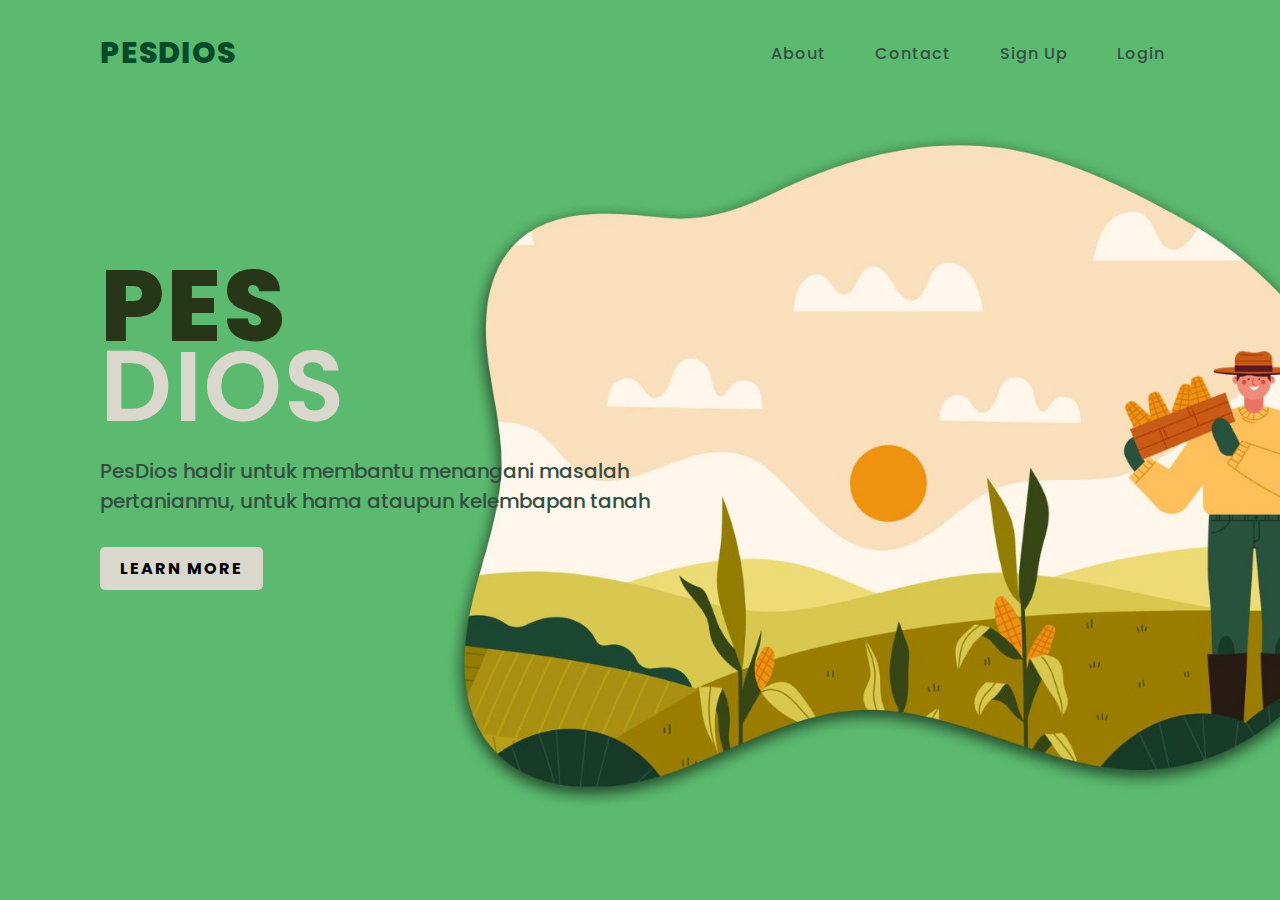
==== index.html @ 078ef663 "Create Landing Page" ====
<!DOCTYPE html>
<html lang="en" dir="ltr">
  <head>
    <meta charset="UTF-8" />
    <meta name="viewport" content="width=device-width, initial-scale=1.0" />
    <link type="text/css" rel="stylesheet" href="style.css" />
    <title>PesDios</title>
  </head>
  <body>
    <section>
      <header>
        <h2>
          <a href="#" class="logo">pesdios</a>
        </h2>
        <div class="navigation">
          <a href="#">About</a>
          <a href="#">Contact</a>
          <a href="#">Sign Up</a>
          <a href="#">Login</a>
        </div>
      </header>
      <div class="content">
        <div class="text-box">
          <h2>
            pes
            <br><span>dios</span>
          </h2>
          <p>
            PesDios hadir untuk membantu menangani masalah pertanianmu, 
            untuk hama ataupun  kelembapan tanah
          </p>
          <a href="#" class="info-btn">learn more</a>
      </div>
    </section>
  </body>
</html>
---- style.css ----
@import url("https://fonts.googleapis.com/css2?family=Poppins:wght@300;400;500;600;700;800;900&display=swap");

* {
  margin: 0;
  padding: 0;
  box-sizing: border-box;
  font-family: "Poppins", sans-serif;
}

section {
  position: relative;
  width: 100%;
  min-height: 100vh;
  display: flex;
  flex-direction: column;
  justify-content: flex-start;
  background: url("images/LandingPageBG.jpg") no-repeat;
  background-size: cover;
  background-position: center;
}

header {
  position: relative;
  top: 0;
  width: 100%;
  padding: 30px 100px;
  display: flex;
  justify-content: space-between;
  align-items: center;
}

header .logo {
  position: relative;
  color: #054a29;
  font-size: 30px;
  text-decoration: none;
  font-weight: 800;
  text-transform: uppercase;
  letter-spacing: 1px;
}

header .navigation a {
  color: #344e41;
  text-decoration: none;
  font-weight: 500;
  letter-spacing: 1px;
  padding: 2px 15px;
  border-radius: 20px;
  transition: 0.3s;
  transition-property: background, color;
}

header .navigation a:not(:last-child) {
  margin-right: 15px;
}

header .navigation a:hover {
  background: #054a29;
  color: #dad7cd;
}

.content {
  max-width: 650px;
  margin: 60px 100px;
}

.content .text-box h2 {
  color: #283618;
  font-size: 100px;
  text-transform: uppercase;
  font-weight: 800;
  line-height: 80px;
  letter-spacing: 2px;
  margin-top: 100px;
  margin-bottom: 30px;
}

.content .text-box h2 span {
  color: #dad7cd;
  font-weight: 600;
}

.content .text-box p {
  color: #344e41;
  font-size: 20px;
  font-weight: 500;
  margin-bottom: 40px;
}

.content .info-btn {
  color: #000;
  background: #dad7cd;
  text-decoration: none;
  text-transform: uppercase;
  font-weight: 700;
  letter-spacing: 2px;
  padding: 10px 20px;
  border-radius: 5px;
  transition: 0.3s;
  transition-property: background, color;
}

.content .info-btn:hover {
  background: #054a29;
  color: #dad7cd;
}
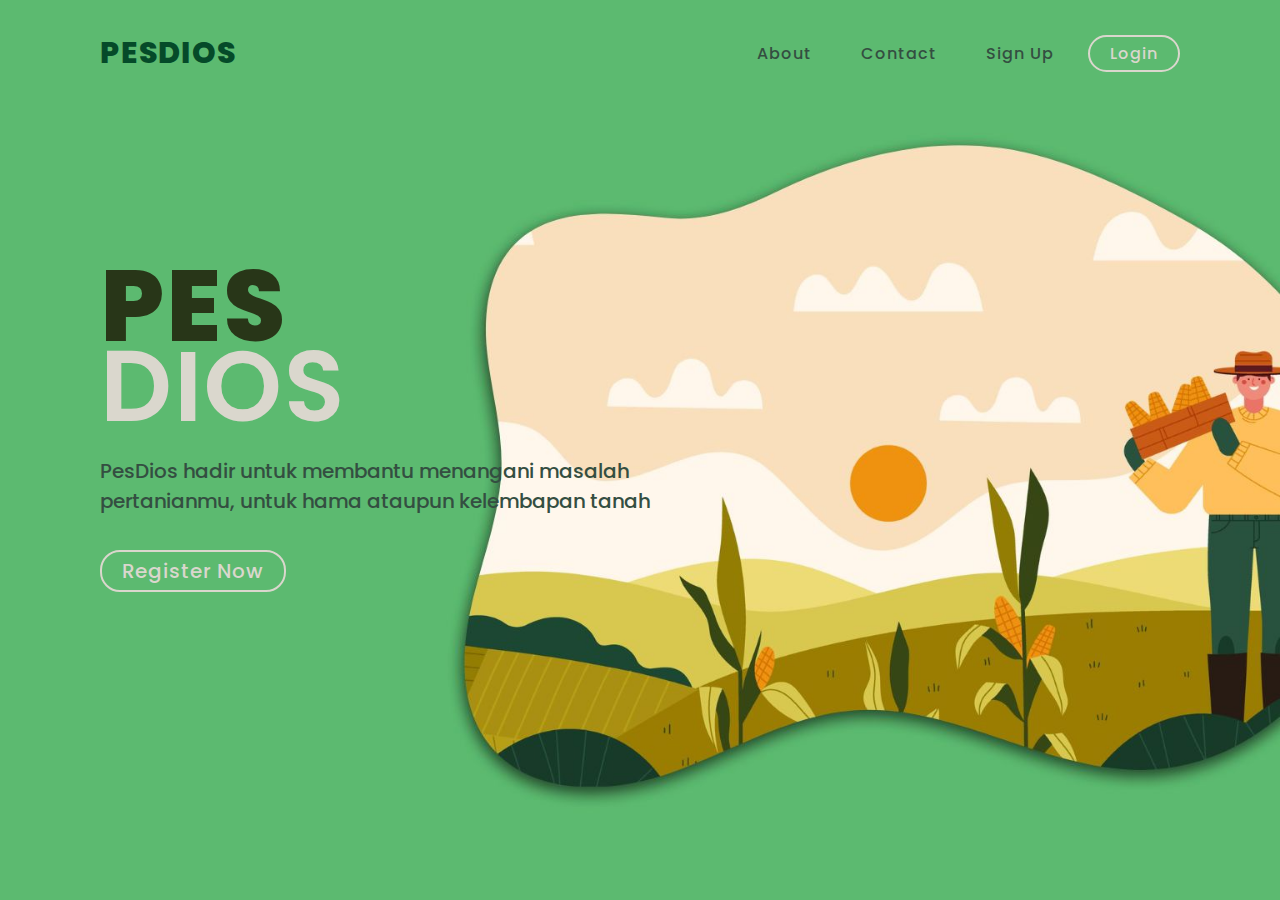
==== commit 483fac95: "Added the login page" ====
--- a/index.html
+++ b/index.html
@@ -3,11 +3,13 @@
   <head>
     <meta charset="UTF-8" />
     <meta name="viewport" content="width=device-width, initial-scale=1.0" />
+    <link rel="stylesheet" href="https://cdnjs.cloudflare.com/ajax/libs/font-awesome/6.4.2/css/all.min.css" />
     <link type="text/css" rel="stylesheet" href="style.css" />
     <title>PesDios</title>
   </head>
   <body>
     <section>
+      <input type="checkbox" id="check" />
       <header>
         <h2>
           <a href="#" class="logo">pesdios</a>
@@ -16,8 +18,12 @@
           <a href="#">About</a>
           <a href="#">Contact</a>
           <a href="#">Sign Up</a>
-          <a href="#">Login</a>
+          <a href="login/login.html" id="login-btn">Login</a>
         </div>
+        <label for="check">
+          <i class="fas fa-bars menu-btn"></i>
+          <i class="fas fa-times close-btn"></i>
+        </label>
       </header>
       <div class="content">
         <div class="text-box">
@@ -29,7 +35,7 @@
             PesDios hadir untuk membantu menangani masalah pertanianmu, 
             untuk hama ataupun  kelembapan tanah
           </p>
-          <a href="#" class="info-btn">learn more</a>
+          <a href="login/login.html" id="register-btn">Register Now</a>
       </div>
     </section>
   </body>
--- a/style.css
+++ b/style.css
@@ -59,6 +59,29 @@
   color: #dad7cd;
 }
 
+a#login-btn,
+a#register-btn {
+  letter-spacing: 1px;
+  font-weight: 500;
+  text-decoration: none;
+  color: #dad7cd;
+  background: transparent;
+  border: 2px solid #dad7cd;
+  outline: none;
+  border-radius: 20px;
+  padding: 5px 20px;
+}
+
+a#login-btn:hover,
+a#register-btn:hover {
+  background: #dad7cd;
+  color: #054a29;
+}
+
+a#register-btn {
+  font-size: 20px;
+}
+
 .content {
   max-width: 650px;
   margin: 60px 100px;
@@ -104,3 +127,109 @@
   background: #054a29;
   color: #dad7cd;
 }
+
+label {
+  display: none;
+}
+
+#check {
+  z-index: 3;
+  display: none;
+}
+
+@media (max-width: 960px) {
+  header .navigation {
+    display: none;
+  }
+
+  label {
+    display: block;
+    font-size: 25px;
+    cursor: pointer;
+    transition: 0.3s;
+    transition-property: color;
+  }
+
+  label:hover {
+    color: #dad7cd;
+  }
+
+  .close-btn {
+    display: none;
+  }
+
+  #check:checked ~ header .navigation {
+    z-index: 2;
+    position: fixed;
+    display: flex;
+    background: rgba(92, 186, 112, 0.9);
+    top: 0;
+    bottom: 0;
+    right: 0;
+    left: 0;
+    flex-direction: column;
+    justify-content: center;
+    align-items: center;
+  }
+
+  #check:checked ~ header .navigation a {
+    font-weight: 700;
+    letter-spacing: 2px;
+    margin-right: 0;
+    margin-bottom: 50px;
+  }
+
+  #check:checked ~ header .menu-btn {
+    display: none;
+  }
+
+  #check:checked ~ header .close-btn {
+    z-index: 2;
+    display: block;
+    position: fixed;
+  }
+
+  label .menu-btn {
+    position: absolute;
+  }
+
+  header .logo {
+    position: absolute;
+    bottom: -6px;
+  }
+
+  .content .text-box h2 {
+    font-size: 90px;
+    line-height: 70px;
+  }
+
+  .content .text-box h2 span {
+    font-size: 85px;
+    font-weight: 600;
+  }
+
+  .content .text-box p {
+    font-size: 18px;
+  }
+
+  .content .info-btn {
+    font-size: 14px;
+    padding: 8px 15px;
+  }
+}
+
+@media (max-width: 560px) {
+  .content .text-box h2 {
+    font-size: 70px;
+    line-height: 50px;
+  }
+
+  .content .text-box h2 span {
+    font-size: 65px;
+    font-weight: 600;
+  }
+
+  .content .text-box p {
+    font-size: 16px;
+  }
+}
